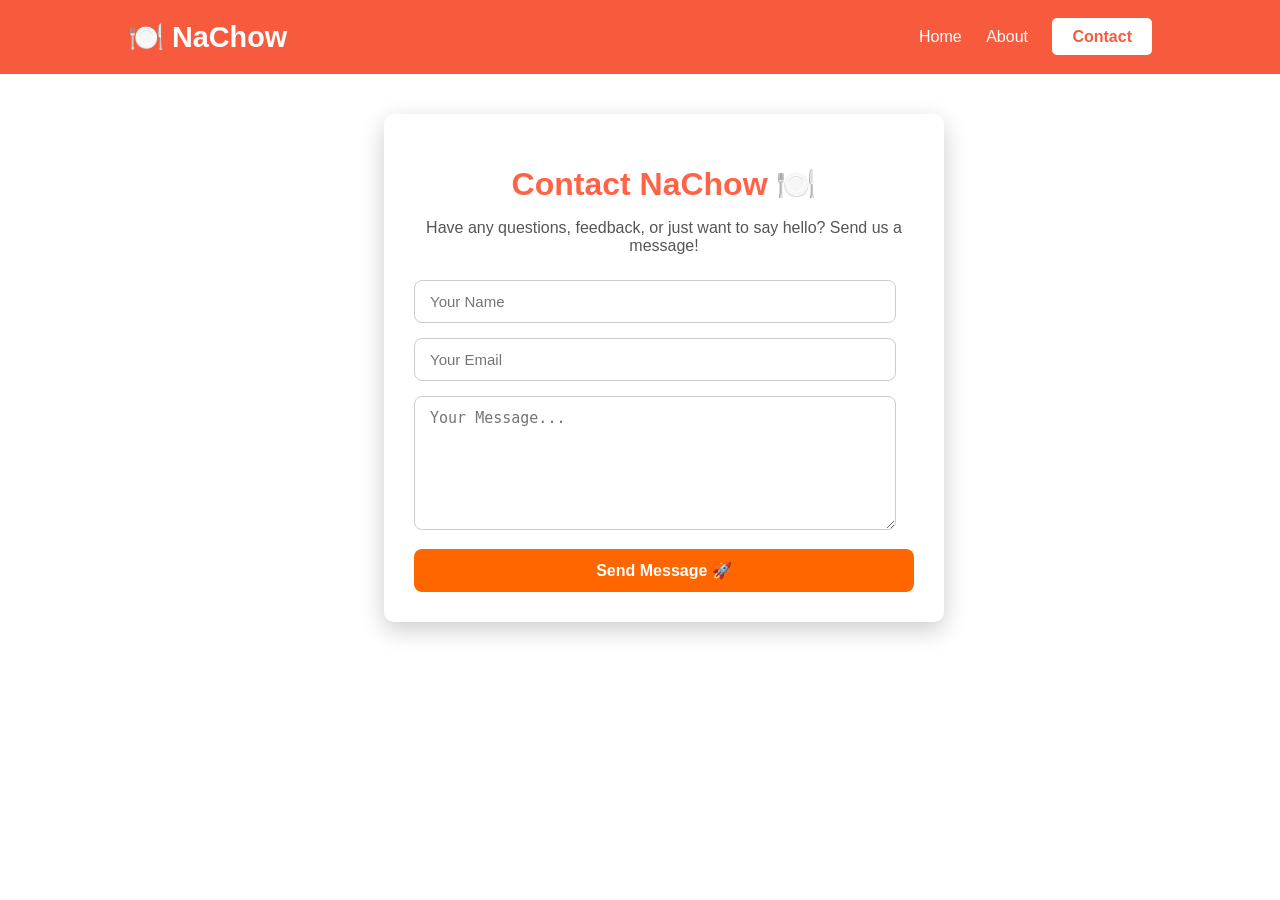
==== NaChow Contact.html @ f7e4ea99 "Add files via upload" ====
<!DOCTYPE html>
<html lang="en">
<head>
  <meta charset="UTF-8">
  <meta name="viewport" content="width=device-width, initial-scale=1.0">
  <title>Contact | NaChow</title>
  <link rel="stylesheet" href="NaChow Contact.css">
</head>
<body>
   <header class="navbar">
    <div class="logo">🍽️ NaChow</div>
    <nav class="nav-links">
      <a href="NaChow.html">Home</a>
      <a href="NaChow about.html">About</a>
      <a href="NaChow Contact.html" class="btn">Contact</a>
    </nav>
  </header>
  <div class="contact-container">
         <video muted autoplay loop id="cont">
      <source src="cont.mp4" type="video/mp4" width="300px">
    </video>
    <h1>Contact NaChow 🍽️</h1>
    <p>Have any questions, feedback, or just want to say hello? Send us a message!</p>

    <form action="https://formsubmit.co/ayomideshofolahan11@gmail.com" method="POST">
      <!-- Hidden inputs -->
      <input type="hidden" name="_captcha" value="true">
      <input type="hidden" name="_next" value="NaCHow Contact thanks.html">

      <!-- Input fields -->
      <input type="text" name="name" placeholder="Your Name" required>
      <input type="email" name="email" placeholder="Your Email" required>
      <textarea name="message" placeholder="Your Message..." rows="6" required></textarea>

      <!-- Submit -->
      <button type="submit">Send Message 🚀</button>
    </form>
  </div>

</body>
</html>
---- NaChow Contact.css ----
body {
  margin: 0;
  padding: 0;
  font-family: 'Segoe UI', sans-serif;
  background: url(food.jpg);
}

.contact-container {
  background-color: #fff;
  padding: 30px;
  max-width: 500px;
  width: 90%;
  border-radius: 10px;
  box-shadow: 0 8px 25px rgba(0, 0, 0, 0.2);
  position: relative;
  left: 30%;
  top: 40px;
  
}

.contact-container h1 {
  text-align: center;
  color: tomato;
  margin-bottom: 10px;
}

.contact-container p {
  text-align: center;
  margin-bottom: 25px;
  color: #555;
}

form input,
form textarea {
  width: 90%;
  padding: 12px 15px;
  margin-bottom: 15px;
  border: 1px solid #ccc;
  border-radius: 8px;
  font-size: 15px;
}

form button {
  width: 100%;
  padding: 12px;
  background-color: #ff6600;
  color: white;
  border: none;
  border-radius: 8px;
  font-size: 16px;
  font-weight: bold;
  cursor: pointer;
  transition: background 0.3s ease;
}

form button:hover {
  background-color: #e65c00;
}


.navbar {
  display: flex;
  justify-content: space-between;
  align-items: center;
  padding: 20px 10%;
  background-color: #f85a3e;
  color: white;
}

.logo {
  font-size: 1.8rem;
  font-weight: bold;
}

.nav-links a {
  color: white;
  text-decoration: none;
  margin-left: 20px;
  font-weight: 500;
}

.nav-links .btn {
  padding: 10px 20px;
  background: #fff;
  color: #f85a3e;
  border-radius: 5px;
  font-weight: 600;
}

.nav-links .btn-outline {
  background: transparent;
  border: 2px solid white;
  color: white;
}

#cont{
  position: fixed;
  object-fit: cover;
  width: 100vw;
  height: 100vh;
  z-index: -1;
  top: 0;
  left: 0;
}
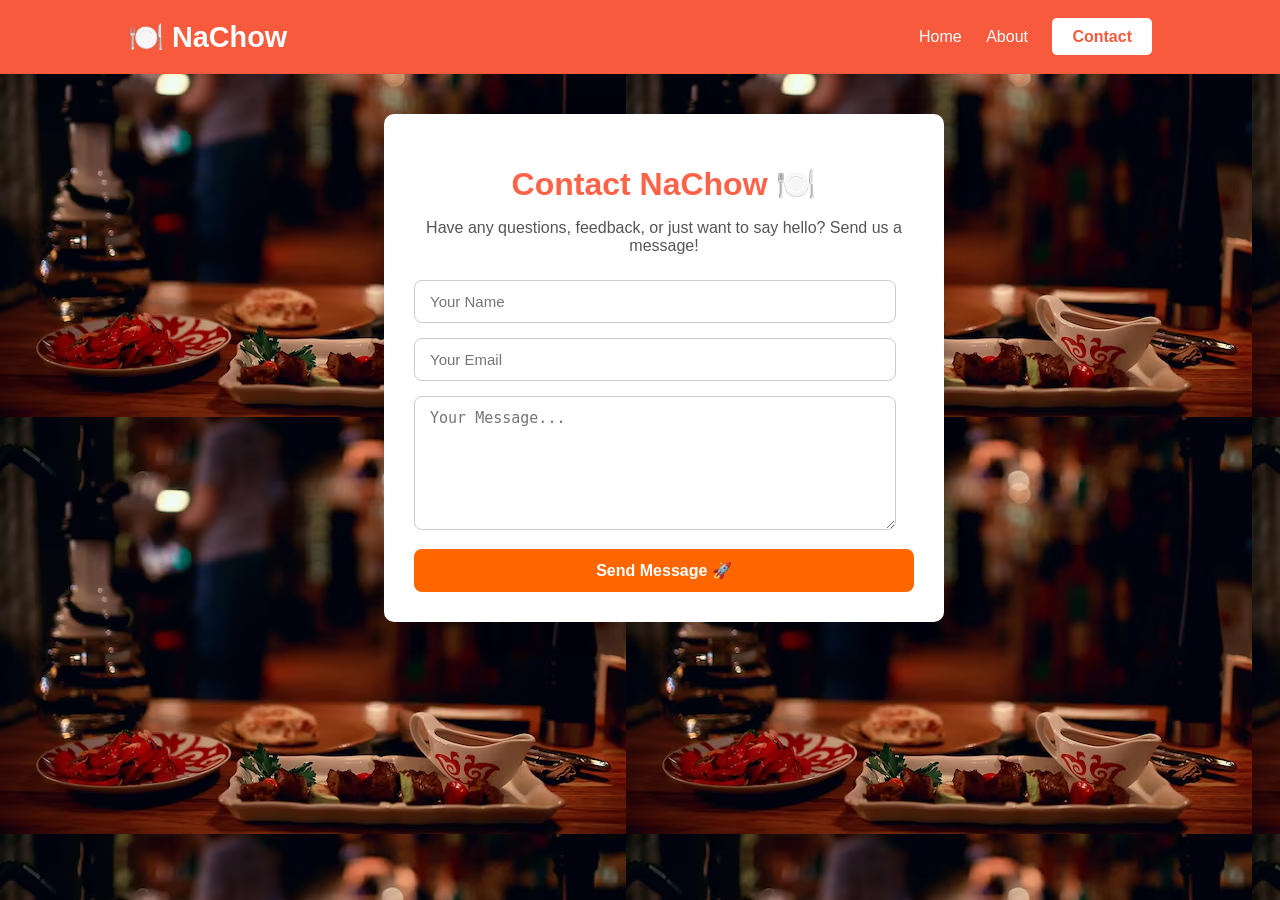
==== commit 646cf7fa: "Update NaChow Contact.html" ====
--- a/NaChow Contact.html
+++ b/NaChow Contact.html
@@ -10,7 +10,7 @@
    <header class="navbar">
     <div class="logo">🍽️ NaChow</div>
     <nav class="nav-links">
-      <a href="NaChow.html">Home</a>
+      <a href="Nachow.html">Home</a>
       <a href="NaChow about.html">About</a>
       <a href="NaChow Contact.html" class="btn">Contact</a>
     </nav>
